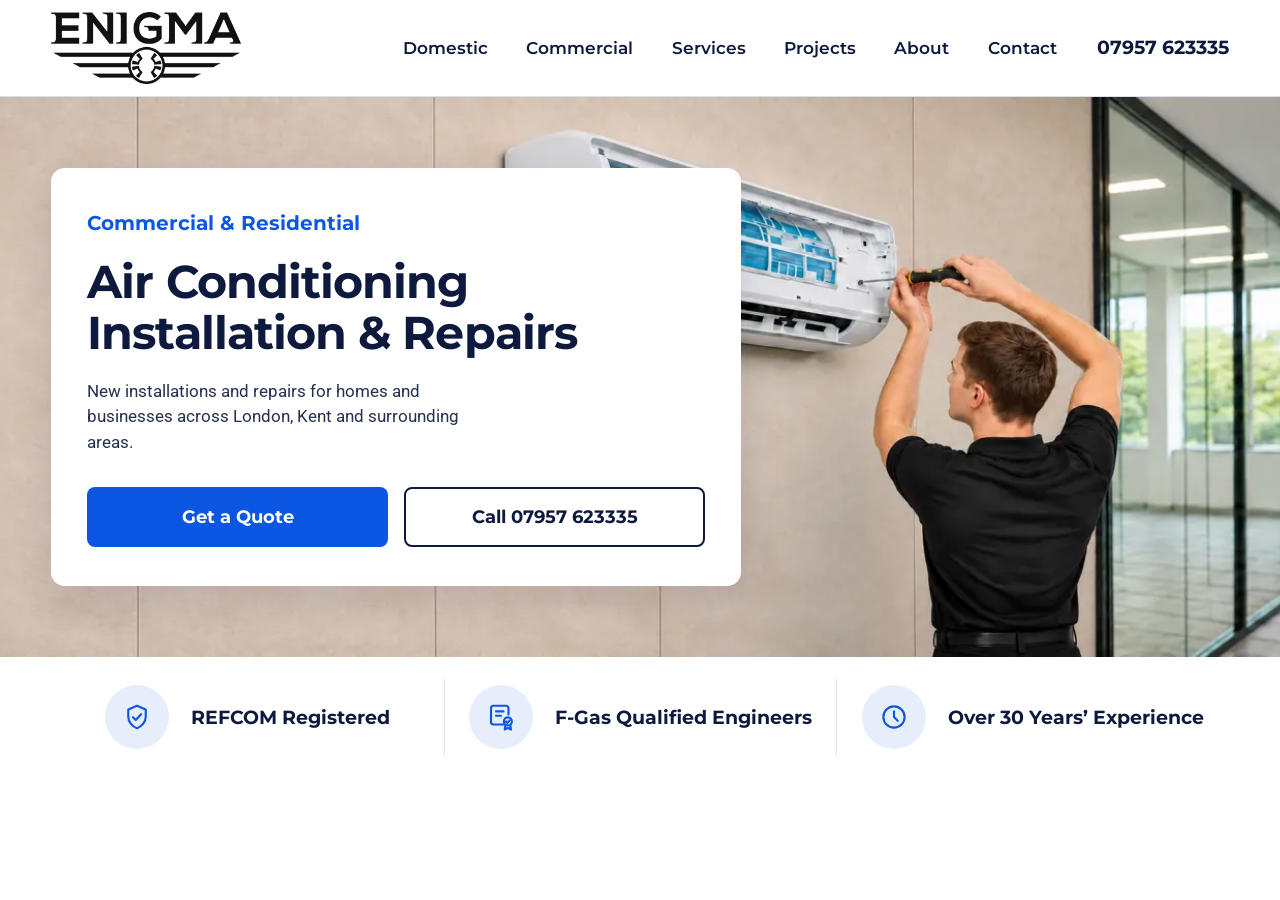
==== hero-section/index.html @ 254ad314 "Add hero section built from client mock-ups Header with phone number, hero card over the client's en" ====
<!DOCTYPE html>
<html lang="en-GB">
<head>
  <meta charset="utf-8">
  <meta name="viewport" content="width=device-width, initial-scale=1">
  <title>Air Conditioning Installation &amp; Repairs in London and Kent | Enigma Air Conditioning</title>
  <meta name="description" content="New air conditioning installations and repairs for homes and businesses across London, Kent and surrounding areas. REFCOM registered, F-Gas qualified engineers. Call 07957 623335.">
  <!-- Preview for client review: keep out of search results until launch -->
  <meta name="robots" content="noindex, nofollow">
  <meta name="theme-color" content="#ffffff">
  <link rel="icon" href="../assets/logo/enigma-logo-mark-black-640.png">
  <link rel="preconnect" href="https://fonts.googleapis.com">
  <link rel="preconnect" href="https://fonts.gstatic.com" crossorigin>
  <link href="https://fonts.googleapis.com/css2?family=Montserrat:wght@600;700&family=Roboto:wght@400;500&display=swap" rel="stylesheet">
  <link rel="preload" as="image" href="../assets/images/hero-engineer-wide-1440.webp" media="(min-width: 768px)" imagesrcset="../assets/images/hero-engineer-wide-1024.webp 1024w, ../assets/images/hero-engineer-wide-1440.webp 1440w, ../assets/images/hero-engineer-wide-2045.webp 2045w" imagesizes="100vw">
  <link rel="preload" as="image" href="../assets/images/hero-engineer-corridor-800.webp" media="(max-width: 767px)" imagesrcset="../assets/images/hero-engineer-corridor-800.webp 800w, ../assets/images/hero-engineer-corridor-1216.webp 1216w" imagesizes="100vw">
  <link rel="stylesheet" href="style.css">
</head>
<body>
  <a class="skip-link" href="#main">Skip to content</a>

  <!-- ============ Header ============ -->
  <header class="site-header">
    <div class="container site-header__inner">
      <a class="brand" href="#top" aria-label="Enigma Air Conditioning, home">
        <img src="../assets/logo/enigma-logo-mark-black-640.png" width="640" height="242" alt="Enigma">
      </a>
      <nav id="site-nav" class="site-nav" aria-label="Main">
        <ul>
          <li><a href="#domestic">Domestic</a></li>
          <li><a href="#commercial">Commercial</a></li>
          <li><a href="#services">Services</a></li>
          <li><a href="#projects">Projects</a></li>
          <li><a href="#about">About</a></li>
          <li><a href="#quote-form">Contact</a></li>
        </ul>
        <div class="site-nav__actions">
          <a class="btn btn--primary" href="#quote-form">Get a Quote</a>
          <a class="btn btn--outline" href="tel:+447957623335">Call 07957 623335</a>
        </div>
      </nav>
      <a class="header-phone" href="tel:+447957623335">07957 623335</a>
      <button class="nav-toggle" type="button" aria-expanded="false" aria-controls="site-nav">
        <span class="visually-hidden">Menu</span>
        <span class="nav-toggle__bar" aria-hidden="true"></span>
        <span class="nav-toggle__bar" aria-hidden="true"></span>
        <span class="nav-toggle__bar" aria-hidden="true"></span>
      </button>
    </div>
  </header>

  <main id="main">
    <!-- ============ Hero ============ -->
    <section class="hero" id="top" aria-labelledby="hero-title">
      <picture class="hero__media">
        <source media="(max-width: 767px)" srcset="../assets/images/hero-engineer-corridor-800.webp 800w, ../assets/images/hero-engineer-corridor-1216.webp 1216w" sizes="100vw">
        <img src="../assets/images/hero-engineer-wide-1440.webp" srcset="../assets/images/hero-engineer-wide-1024.webp 1024w, ../assets/images/hero-engineer-wide-1440.webp 1440w, ../assets/images/hero-engineer-wide-2045.webp 2045w" sizes="100vw" width="2045" height="769" alt="Engineer in a black polo opening the cover of a wall-mounted air conditioning unit in an office corridor" fetchpriority="high">
      </picture>

      <div class="container hero__inner">
        <div class="hero__card">
          <p class="hero__eyebrow">Commercial &amp; Residential</p>
          <h1 id="hero-title">Air Conditioning Installation &amp; Repairs</h1>
          <p class="hero__lead">New installations and repairs for homes and businesses across London, Kent and surrounding areas.</p>
          <div class="hero__actions">
            <a class="btn btn--primary btn--lg" href="#quote-form">Get a Quote</a>
            <a class="btn btn--outline btn--lg" href="tel:+447957623335">Call 07957 623335</a>
          </div>
        </div>
      </div>
    </section>

    <!-- ============ Credentials strip ============ -->
    <section class="trust" aria-label="Credentials">
      <ul class="container trust__list">
        <li>
          <span class="trust__icon" aria-hidden="true">
            <svg viewBox="0 0 24 24"><path d="M12 3l7 3v5.5c0 4.4-3 8.1-7 9.5-4-1.4-7-5.1-7-9.5V6z"/><path d="M8.8 12.2l2.2 2.2 4.3-4.6"/></svg>
          </span>
          REFCOM Registered
        </li>
        <li>
          <span class="trust__icon" aria-hidden="true">
            <svg viewBox="0 0 24 24"><path d="M14 18H6a2 2 0 0 1-2-2V5a2 2 0 0 1 2-2h10a2 2 0 0 1 2 2v5"/><path d="M8 7.5h6M8 11h4"/><circle cx="17.5" cy="15.5" r="3.2"/><path d="M16 15.6l1.1 1.1 1.9-2"/><path d="M15.6 18.3L15 22l2.5-1.3L20 22l-.6-3.7"/></svg>
          </span>
          F-Gas Qualified Engineers
        </li>
        <li>
          <span class="trust__icon" aria-hidden="true">
            <svg viewBox="0 0 24 24"><circle cx="12" cy="12" r="8.5"/><path d="M12 7.5V12l3 3"/></svg>
          </span>
          Over 30 Years’ Experience
        </li>
      </ul>
    </section>

    <!-- Next sections (services, projects, quote form #quote-form) will be added after the hero is approved. -->
  </main>

  <script src="script.js" defer></script>
</body>
</html>
---- hero-section/style.css ----
/* =====================================================================
   Enigma Air Conditioning — Hero section
   Built from the client's desktop and mobile mock-ups (Nov 2026).
   Headings: Montserrat · Body: Roboto
   ===================================================================== */
:root {
  --navy: #0e1a3d;        /* headings, nav, outline button */
  --text: #26314f;        /* body copy: 11:1 on white */
  --blue: #0b57e3;        /* Get a Quote + eyebrow: 5.6:1 with white */
  --blue-dark: #0846bb;
  --blue-tint: #e6eefc;   /* icon circles */
  --line: #d9e1ef;
  --white: #ffffff;

  --font-head: 'Montserrat', system-ui, sans-serif;
  --font-body: 'Roboto', system-ui, sans-serif;
  --container: 1280px;
  --gutter: clamp(16px, 4vw, 56px);
  --header-h: 96px;
}

*, *::before, *::after { box-sizing: border-box; }
html { -webkit-text-size-adjust: 100%; }
@media (prefers-reduced-motion: no-preference) { html { scroll-behavior: smooth; } }
body { margin: 0; background: var(--white); color: var(--text); font-family: var(--font-body); font-size: 1.125rem; line-height: 1.6; overflow-x: hidden; }
img { display: block; max-width: 100%; height: auto; }
a { color: inherit; }
h1 { margin: 0; }
p { margin: 0; }
.container { width: 100%; max-width: calc(var(--container) + var(--gutter) * 2); margin-inline: auto; padding-inline: var(--gutter); }
:focus-visible { outline: 3px solid var(--blue); outline-offset: 3px; }
.visually-hidden { position: absolute; width: 1px; height: 1px; overflow: hidden; clip: rect(0 0 0 0); white-space: nowrap; }
.skip-link { position: absolute; left: 16px; top: -60px; z-index: 100; background: var(--navy); color: var(--white); padding: 10px 16px; border-radius: 6px; }
.skip-link:focus { top: 12px; }

/* ---------- Buttons ---------- */
.btn { display: inline-flex; align-items: center; justify-content: center; min-height: 52px; padding: 12px 28px; border-radius: 8px; border: 2px solid transparent; font-family: var(--font-head); font-weight: 700; font-size: 1rem; text-decoration: none; white-space: nowrap; cursor: pointer; transition: background-color .15s, color .15s; }
.btn--primary { background: var(--blue); color: var(--white); }
.btn--primary:hover { background: var(--blue-dark); }
.btn--outline { background: var(--white); border-color: var(--navy); color: var(--navy); }
.btn--outline:hover { background: var(--navy); color: var(--white); }
.btn--lg { min-height: 60px; font-size: 1.125rem; }

/* ---------- Header ---------- */
.site-header { position: sticky; top: 0; z-index: 50; background: var(--white); border-bottom: 1px solid var(--line); }
.site-header__inner { display: flex; align-items: center; gap: 40px; min-height: var(--header-h); }
.brand img { width: 190px; }
.site-nav { margin-left: auto; }
.site-nav ul { list-style: none; margin: 0; padding: 0; display: flex; gap: clamp(24px, 3vw, 52px); }
.site-nav ul a { font-family: var(--font-head); font-weight: 600; font-size: 1.0625rem; color: var(--navy); text-decoration: none; white-space: nowrap; }
.site-nav ul a:hover { color: var(--blue); }
.site-nav__actions { display: none; }
.header-phone { font-family: var(--font-head); font-weight: 700; font-size: 1.1875rem; color: var(--navy); text-decoration: none; white-space: nowrap; }
.header-phone:hover { color: var(--blue); }
.nav-toggle { display: none; }

@media (max-width: 1279px) {
  .site-header__inner { gap: 28px; }
  .brand img { width: 160px; }
  .site-nav ul a, .header-phone { font-size: 1rem; }
}
@media (max-width: 1023px) {
  :root { --header-h: 76px; }
  .brand img { width: 140px; }
  .header-phone { display: none; }
  .nav-toggle { display: inline-grid; gap: 6px; align-content: center; justify-items: center; width: 48px; height: 48px; margin-left: auto; padding: 0; background: none; border: 0; cursor: pointer; }
  .nav-toggle__bar { display: block; width: 30px; height: 3px; border-radius: 2px; background: var(--navy); transition: transform .2s, opacity .2s; }
  .nav-open .nav-toggle__bar:nth-of-type(2) { transform: translateY(9px) rotate(45deg); }
  .nav-open .nav-toggle__bar:nth-of-type(3) { opacity: 0; }
  .nav-open .nav-toggle__bar:nth-of-type(4) { transform: translateY(-9px) rotate(-45deg); }
  .site-nav { position: fixed; left: 0; right: 0; bottom: 0; top: var(--nav-top, var(--header-h)); z-index: 49; margin: 0; padding: 8px var(--gutter) 40px; background: var(--white); overflow-y: auto; display: none; }
  .nav-open .site-nav { display: block; }
  .site-nav ul { flex-direction: column; gap: 0; }
  .site-nav li + li { border-top: 1px solid var(--line); }
  .site-nav ul a { display: block; font-size: 1.25rem; padding: 16px 0; }
  .site-nav__actions { display: grid; gap: 12px; margin-top: 24px; }
  body.nav-open { overflow: hidden; }
}

/* ---------- Hero ---------- */
.hero { position: relative; display: flex; align-items: center; min-height: clamp(560px, 37.6vw, 720px); background: #e9e2dc; isolation: isolate; }
.hero__media { position: absolute; inset: 0; z-index: -1; }
.hero__media img { width: 100%; height: 100%; object-fit: cover; object-position: 78% 50%; }
.hero__inner { padding-block: 56px; }
.hero__card { width: min(690px, 100%); background: var(--white); border-radius: 14px; padding: clamp(28px, 3vw, 40px) clamp(28px, 3vw, 36px); box-shadow: 0 12px 40px rgba(14, 26, 61, .14); }
.hero__eyebrow { font-family: var(--font-head); font-weight: 700; font-size: clamp(1.125rem, 1.6vw, 1.5rem); color: var(--blue); margin-bottom: 16px; }
.hero h1 { font-family: var(--font-head); font-weight: 700; color: var(--navy); font-size: clamp(2.25rem, 3.6vw, 3.5rem); line-height: 1.12; letter-spacing: -0.02em; }
.hero__lead { margin: 20px 0 32px; font-size: clamp(1.0625rem, 1.3vw, 1.25rem); line-height: 1.5; max-width: 40ch; }
.hero__actions { display: flex; flex-wrap: wrap; gap: 16px; }
.hero__actions .btn { flex: 1 1 240px; }

@media (max-width: 1023px) {
  .hero__media img { object-position: 82% 50%; }
  .hero__card { width: min(560px, 100%); }
}

/* Mobile: photo on top, card overlaps its lower edge (as in the mobile mock-up) */
@media (max-width: 767px) {
  .hero { display: block; min-height: 0; background: var(--white); }
  .hero__media { position: relative; display: block; z-index: 0; }
  .hero__media img { height: auto; aspect-ratio: 1 / 1; object-position: 50% 0%; }
  .hero__inner { position: relative; z-index: 1; margin-top: -132px; padding-block: 0 8px; }
  .hero__card { padding: 24px 22px 26px; }
  .hero h1 { font-size: clamp(1.875rem, 8.6vw, 2.375rem); }
  .hero__lead { font-size: 1.0625rem; margin: 14px 0 24px; }
  .hero__actions { flex-direction: column; gap: 12px; }
  .hero__actions .btn { flex: none; width: 100%; }
}

/* ---------- Credentials strip ---------- */
.trust { background: var(--white); }
.trust__list { list-style: none; margin: 0 auto; display: grid; grid-template-columns: repeat(3, 1fr); padding-block: 22px; }
.trust__list li { display: flex; align-items: center; justify-content: center; gap: 22px; padding: 6px 16px; font-family: var(--font-head); font-weight: 700; font-size: clamp(1rem, 1.5vw, 1.375rem); color: var(--navy); }
.trust__list li + li { border-left: 1px solid var(--line); }
.trust__icon { display: grid; place-items: center; flex: none; width: 64px; height: 64px; border-radius: 50%; background: var(--blue-tint); color: var(--blue); }
.trust__icon svg { width: 30px; height: 30px; fill: none; stroke: currentColor; stroke-width: 1.7; stroke-linecap: round; stroke-linejoin: round; }

@media (max-width: 1023px) {
  .trust__list li { gap: 14px; }
  .trust__icon { width: 52px; height: 52px; }
  .trust__icon svg { width: 26px; height: 26px; }
}
@media (max-width: 767px) {
  .trust__list { grid-template-columns: 1fr; padding-block: 16px 24px; }
  .trust__list li { justify-content: flex-start; padding: 14px 4px; font-size: 1.1875rem; }
  .trust__list li + li { border-left: 0; border-top: 1px solid var(--line); }
}

@media (prefers-reduced-motion: reduce) { *, *::before, *::after { transition: none !important; } }
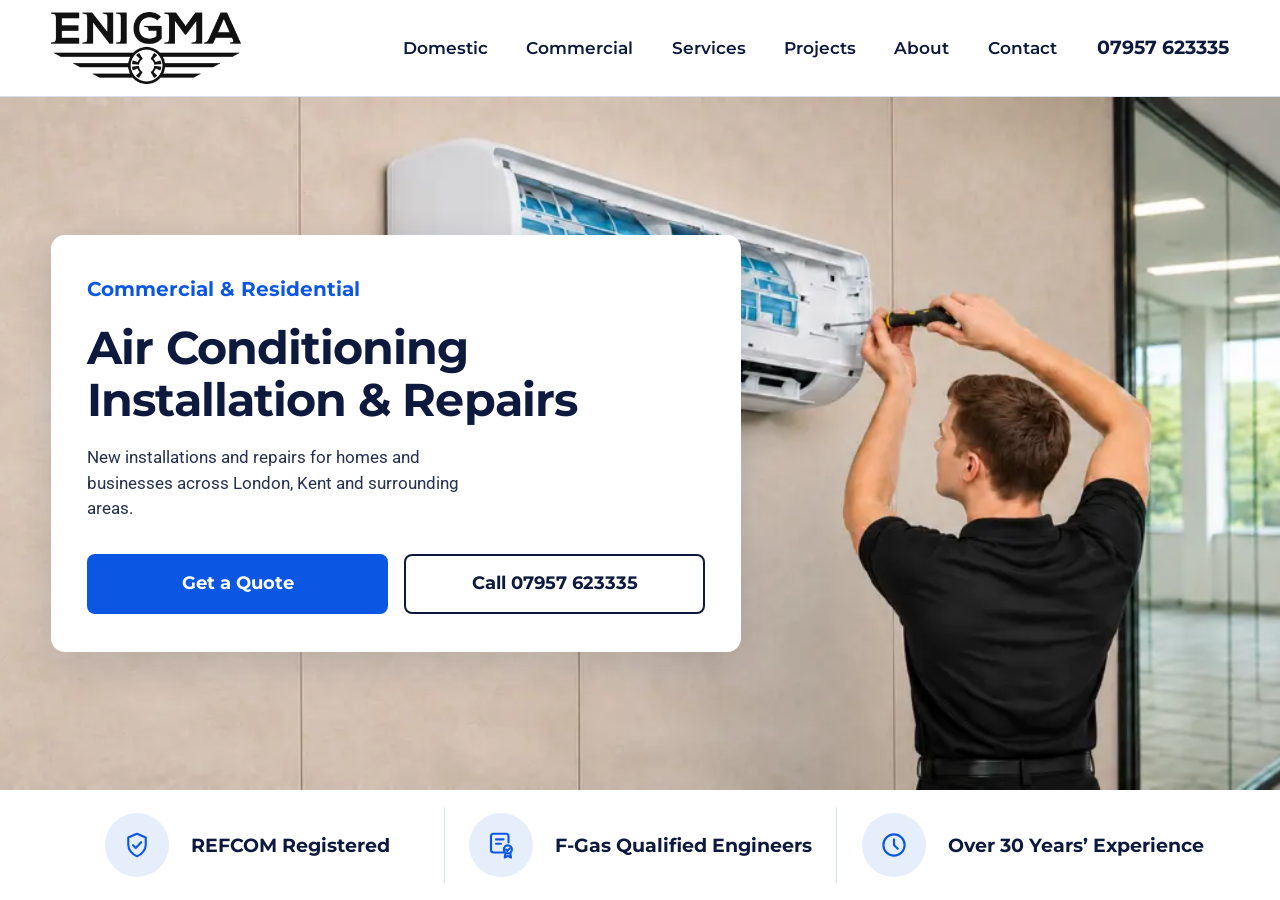
==== commit 523b00a8: "Fit header, hero and credentials strip on the first laptop/desktop screen Hero height follows the vi" ====
--- a/hero-section/index.html
+++ b/hero-section/index.html
@@ -60,7 +60,7 @@
       <div class="container hero__inner">
         <div class="hero__card">
           <p class="hero__eyebrow">Commercial &amp; Residential</p>
-          <h1 id="hero-title">Air Conditioning Installation &amp; Repairs</h1>
+          <h1 id="hero-title">Air Conditioning <span class="keep">Installation &amp; Repairs</span></h1>
           <p class="hero__lead">New installations and repairs for homes and businesses across London, Kent and surrounding areas.</p>
           <div class="hero__actions">
             <a class="btn btn--primary btn--lg" href="#quote-form">Get a Quote</a>
--- a/hero-section/style.css
+++ b/hero-section/style.css
@@ -127,3 +127,27 @@
 }
 
 @media (prefers-reduced-motion: reduce) { *, *::before, *::after { transition: none !important; } }
+
+/* ---------- Laptop & desktop: header + hero + credentials strip fit the first screen ---------- */
+@media (min-width: 1024px) {
+  :root { --trust-h: 110px; }
+  .hero { min-height: max(400px, min(720px, calc(100vh - var(--header-h) - var(--trust-h) - 1px))); }
+  @supports (height: 100svh) {
+    .hero { min-height: max(400px, min(720px, calc(100svh - var(--header-h) - var(--trust-h) - 1px))); }
+  }
+  .trust__list { min-height: var(--trust-h); align-items: center; padding-block: 12px; }
+}
+/* Shorter laptop screens (e.g. 1366×768, 1280×720): tighten spacing so nothing is cut off */
+@media (min-width: 1024px) and (max-height: 820px) {
+  :root { --header-h: 80px; --trust-h: 88px; }
+  .brand img { width: 150px; }
+  .hero__inner { padding-block: 28px; }
+  .hero__card { padding: 26px 30px 28px; }
+  .hero__eyebrow { margin-bottom: 10px; font-size: 1.125rem; }
+  .hero h1 { font-size: clamp(2.125rem, 3vw, 2.75rem); }
+  .hero__lead { margin: 14px 0 22px; font-size: 1.0625rem; }
+  .hero .btn--lg { min-height: 54px; font-size: 1.0625rem; }
+  .trust .icon-circle, .trust__icon { width: 52px; height: 52px; }
+}
+
+@media (min-width: 1024px) { .hero h1 .keep { white-space: nowrap; } }
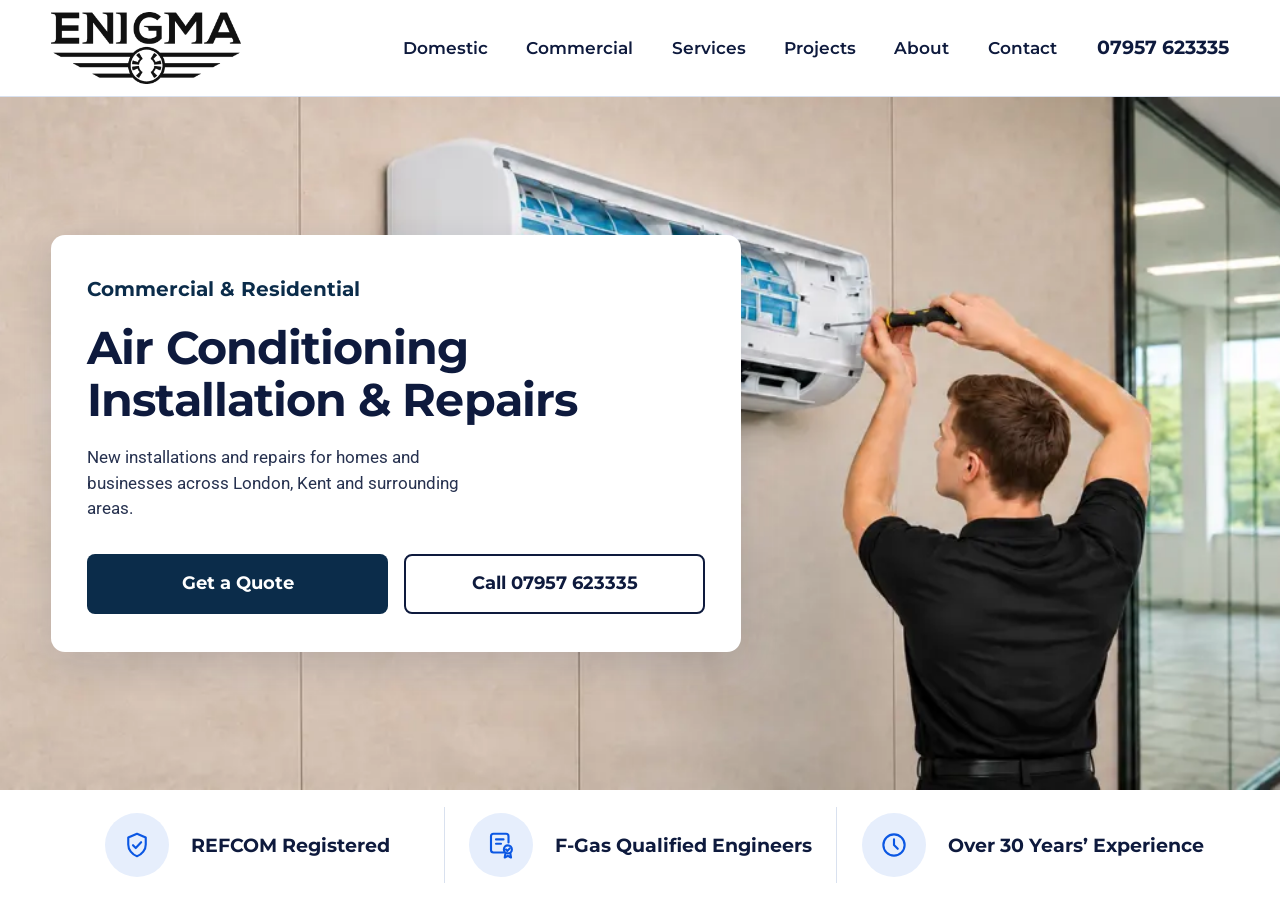
==== commit 7f7d4ed8: "Version the stylesheet and script links so browsers fetch the latest Co-Authored-By: Claude Opus 5.5" ====
--- a/hero-section/index.html
+++ b/hero-section/index.html
@@ -14,7 +14,7 @@
   <link href="https://fonts.googleapis.com/css2?family=Montserrat:wght@600;700&family=Roboto:wght@400;500&display=swap" rel="stylesheet">
   <link rel="preload" as="image" href="../assets/images/hero-engineer-wide-1440.webp" media="(min-width: 768px)" imagesrcset="../assets/images/hero-engineer-wide-1024.webp 1024w, ../assets/images/hero-engineer-wide-1440.webp 1440w, ../assets/images/hero-engineer-wide-2045.webp 2045w" imagesizes="100vw">
   <link rel="preload" as="image" href="../assets/images/hero-engineer-corridor-800.webp" media="(max-width: 767px)" imagesrcset="../assets/images/hero-engineer-corridor-800.webp 800w, ../assets/images/hero-engineer-corridor-1216.webp 1216w" imagesizes="100vw">
-  <link rel="stylesheet" href="style.css">
+  <link rel="stylesheet" href="style.css?v=202611232116">
 </head>
 <body>
   <a class="skip-link" href="#main">Skip to content</a>
@@ -97,6 +97,6 @@
     <!-- Next sections (services, projects, quote form #quote-form) will be added after the hero is approved. -->
   </main>
 
-  <script src="script.js" defer></script>
+  <script src="script.js?v=202611232116" defer></script>
 </body>
 </html>
--- a/hero-section/style.css
+++ b/hero-section/style.css
@@ -151,3 +151,9 @@
 }
 
 @media (min-width: 1024px) { .hero h1 .keep { white-space: nowrap; } }
+
+/* Client colour (Nov 2026): "Commercial & Residential" and Get a Quote buttons in #0b2c4a */
+:root { --quote: #0b2c4a; --quote-hover: #174a75; }
+.hero__eyebrow { color: var(--quote); }
+.btn--primary { background: var(--quote); color: var(--white); }
+.btn--primary:hover { background: var(--quote-hover); }
